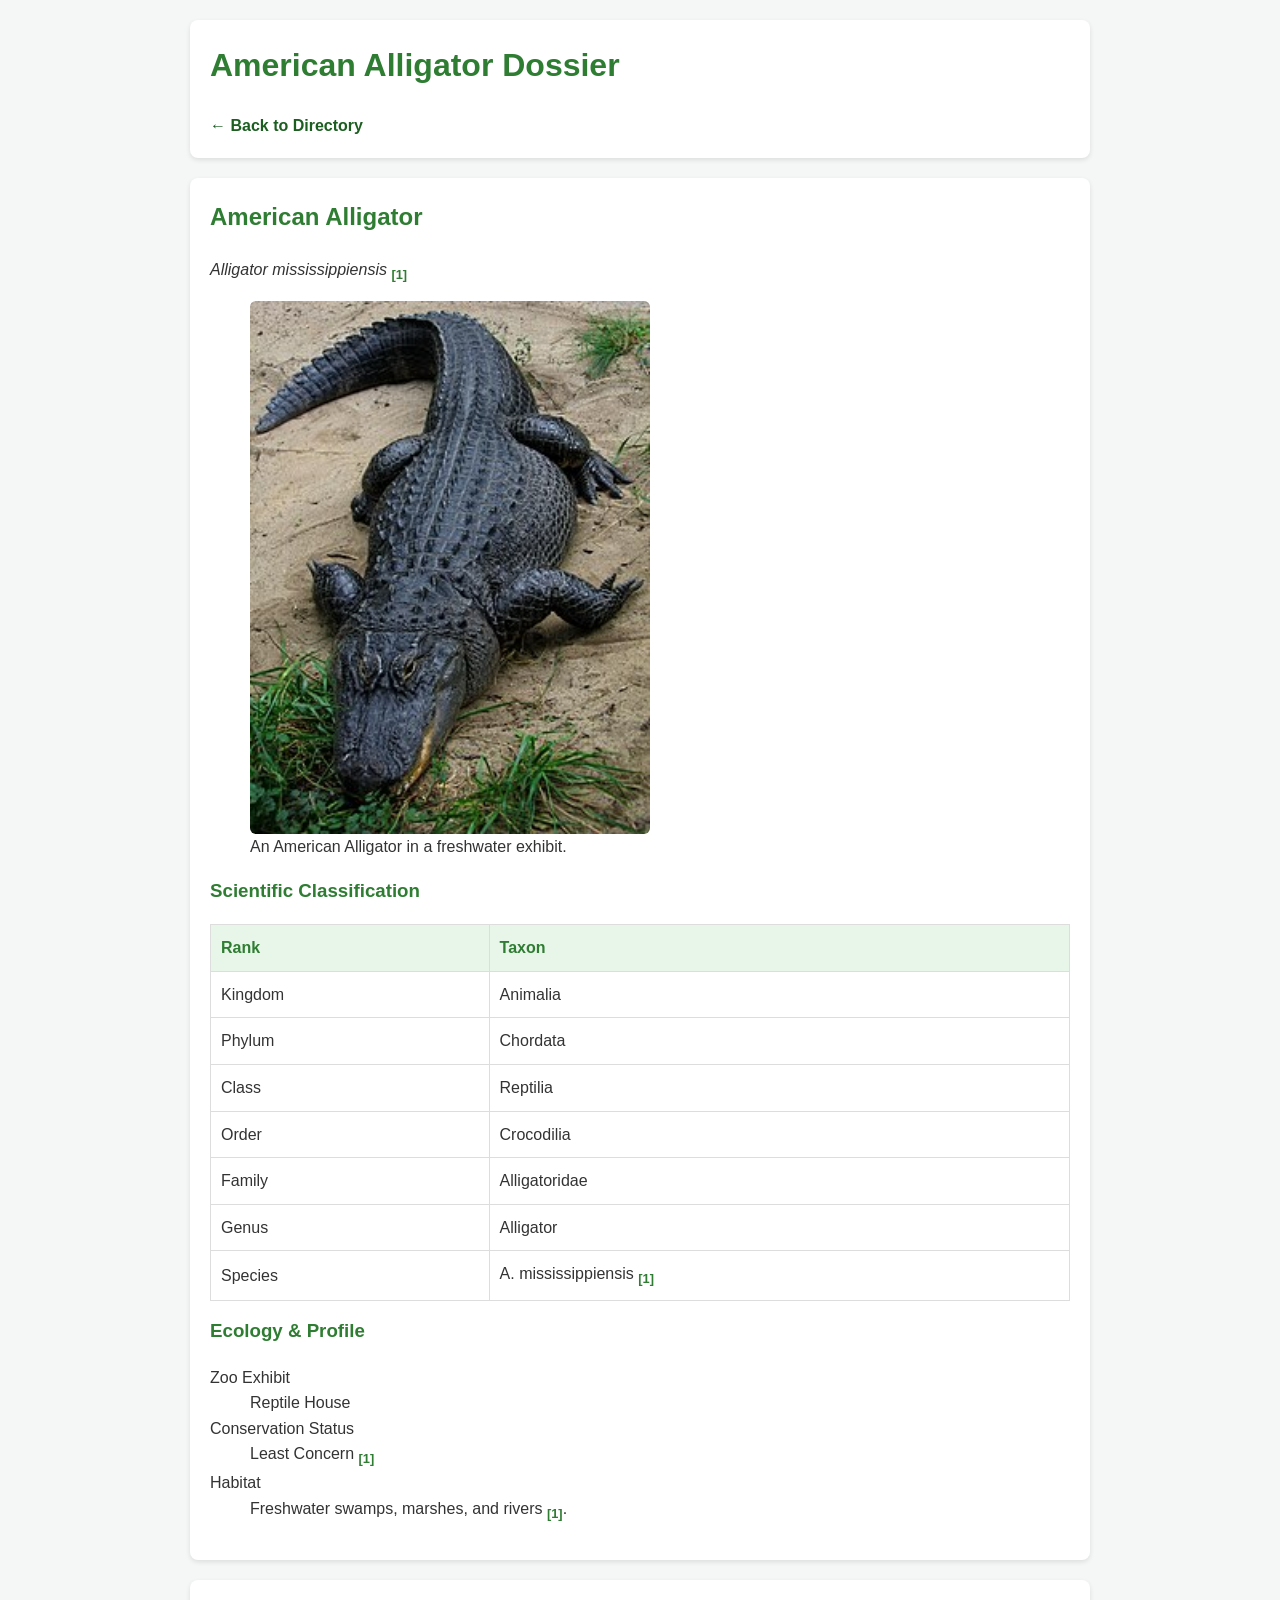
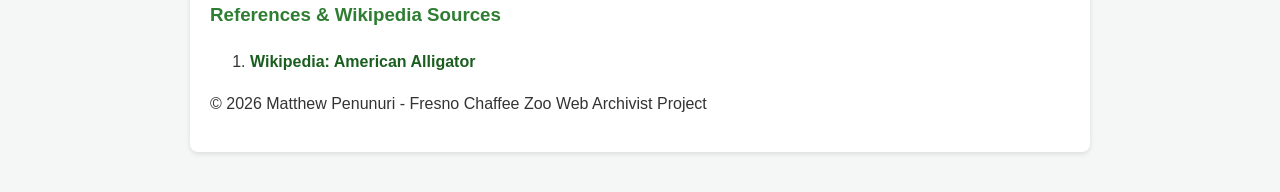
==== American-Alligator.html @ 0815136a "finished animal dossier html part" ====
<!DOCTYPE html>
<html lang="en">
<head>
    <meta charset="UTF-8">
    <meta name="viewport" content="width=device-width, initial-scale=1.0">
    <title>American Alligator - Dossier</title>
    <link rel="stylesheet" href="style.css">
</head>
<body>

    <header>
        <h1>American Alligator Dossier</h1>
        <nav>
            <a href="index.html">&larr; Back to Directory</a>
        </nav>
    </header>

    <main>
        <article>
            <h2>American Alligator</h2>
            <p><em>Alligator mississippiensis</em> <sub><a href="#ref1">[1]</a></sub></p>

            <figure>
                <img src="American-Alligator.jpg" alt="American Alligator resting on the ground" width="400">
                <figcaption>An American Alligator in a freshwater exhibit.</figcaption>
            </figure>

            <h3>Scientific Classification</h3>
            <table border="1">
                <thead>
                    <tr><th>Rank</th><th>Taxon</th></tr>
                </thead>
                <tbody>
                    <tr><td>Kingdom</td><td>Animalia</td></tr>
                    <tr><td>Phylum</td><td>Chordata</td></tr>
                    <tr><td>Class</td><td>Reptilia</td></tr>
                    <tr><td>Order</td><td>Crocodilia</td></tr>
                    <tr><td>Family</td><td>Alligatoridae</td></tr>
                    <tr><td>Genus</td><td>Alligator</td></tr>
                    <tr><td>Species</td><td>A. mississippiensis <sub><a href="#ref1">[1]</a></sub></td></tr>
                </tbody>
            </table>

            <h3>Ecology & Profile</h3>
            <dl>
                <dt>Zoo Exhibit</dt>
                <dd>Reptile House</dd>
                <dt>Conservation Status</dt>
                <dd>Least Concern <sub><a href="#ref1">[1]</a></sub></dd>
                <dt>Habitat</dt>
                <dd>Freshwater swamps, marshes, and rivers <sub><a href="#ref1">[1]</a></sub>.</dd>
            </dl>
        </article>
    </main>

    <footer id="references">
        <h3>References & Wikipedia Sources</h3>
        <ol>
            <li id="ref1"><a href="https://en.wikipedia.org/wiki/American_alligator" target="_blank">Wikipedia: American Alligator</a></li>
        </ol>
        <p>&copy; 2026 Matthew Penunuri - Fresno Chaffee Zoo Web Archivist Project</p>
    </footer>

</body>
</html>
---- style.css ----
/* Body & Layout */
body {
    font-family: Arial, sans-serif;
    line-height: 1.6;
    background-color: #f4f7f6;
    color: #333;
    max-width: 900px;
    margin: 0 auto;
    padding: 20px;
}

/* Header & Card Containers */
header, main, footer {
    background: #ffffff;
    padding: 20px;
    margin-bottom: 20px;
    border-radius: 8px;
    box-shadow: 0 2px 5px rgba(0,0,0,0.1);
}

/* Headings & Links */
h1, h2, h3 {
    color: #2e7d32;
    margin-top: 0;
}

a {
    color: #1b5e20;
    text-decoration: none;
    font-weight: bold;
}

a:hover {
    text-decoration: underline;
}

/* Directory Table */
table {
    width: 100%;
    border-collapse: collapse;
    margin: 15px 0;
}

th, td {
    border: 1px solid #ddd;
    padding: 10px;
    text-align: left;
    vertical-align: middle;
}

th {
    background-color: #e8f5e9;
    color: #2e7d32;
}

/* Images & Subscripts */
img {
    border-radius: 6px;
    display: block;
}

sub a {
    font-size: 0.8rem;
    color: #2e7d32;
}
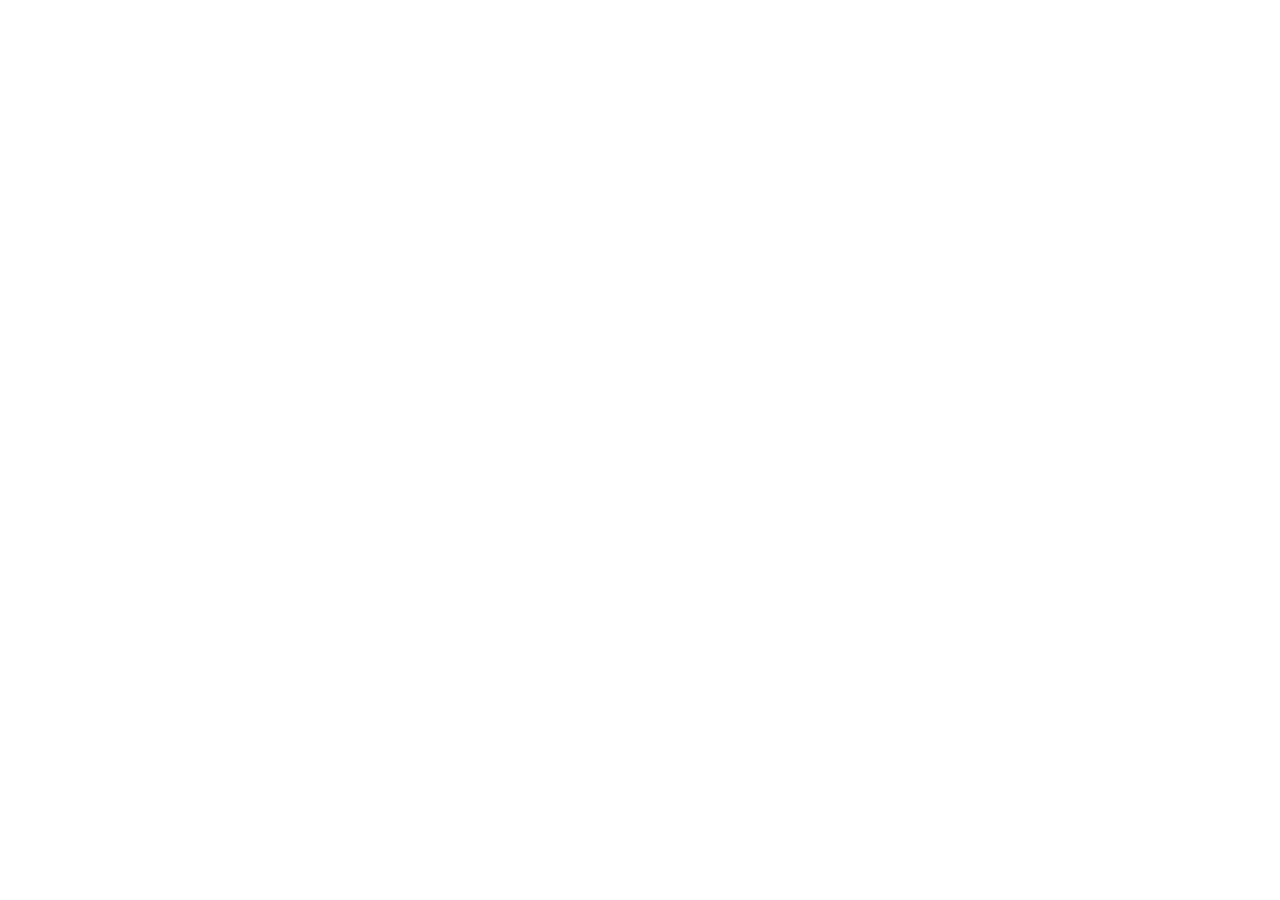
==== commit e0687320: "YO" ====
--- a/American-Alligator.html
+++ b/American-Alligator.html
@@ -3,63 +3,9 @@
 <head>
     <meta charset="UTF-8">
     <meta name="viewport" content="width=device-width, initial-scale=1.0">
-    <title>American Alligator - Dossier</title>
-    <link rel="stylesheet" href="style.css">
+    <title>American Alligator</title>
 </head>
 <body>
-
-    <header>
-        <h1>American Alligator Dossier</h1>
-        <nav>
-            <a href="index.html">&larr; Back to Directory</a>
-        </nav>
-    </header>
-
-    <main>
-        <article>
-            <h2>American Alligator</h2>
-            <p><em>Alligator mississippiensis</em> <sub><a href="#ref1">[1]</a></sub></p>
-
-            <figure>
-                <img src="American-Alligator.jpg" alt="American Alligator resting on the ground" width="400">
-                <figcaption>An American Alligator in a freshwater exhibit.</figcaption>
-            </figure>
-
-            <h3>Scientific Classification</h3>
-            <table border="1">
-                <thead>
-                    <tr><th>Rank</th><th>Taxon</th></tr>
-                </thead>
-                <tbody>
-                    <tr><td>Kingdom</td><td>Animalia</td></tr>
-                    <tr><td>Phylum</td><td>Chordata</td></tr>
-                    <tr><td>Class</td><td>Reptilia</td></tr>
-                    <tr><td>Order</td><td>Crocodilia</td></tr>
-                    <tr><td>Family</td><td>Alligatoridae</td></tr>
-                    <tr><td>Genus</td><td>Alligator</td></tr>
-                    <tr><td>Species</td><td>A. mississippiensis <sub><a href="#ref1">[1]</a></sub></td></tr>
-                </tbody>
-            </table>
-
-            <h3>Ecology & Profile</h3>
-            <dl>
-                <dt>Zoo Exhibit</dt>
-                <dd>Reptile House</dd>
-                <dt>Conservation Status</dt>
-                <dd>Least Concern <sub><a href="#ref1">[1]</a></sub></dd>
-                <dt>Habitat</dt>
-                <dd>Freshwater swamps, marshes, and rivers <sub><a href="#ref1">[1]</a></sub>.</dd>
-            </dl>
-        </article>
-    </main>
-
-    <footer id="references">
-        <h3>References & Wikipedia Sources</h3>
-        <ol>
-            <li id="ref1"><a href="https://en.wikipedia.org/wiki/American_alligator" target="_blank">Wikipedia: American Alligator</a></li>
-        </ol>
-        <p>&copy; 2026 Matthew Penunuri - Fresno Chaffee Zoo Web Archivist Project</p>
-    </footer>
-
+    
 </body>
 </html>
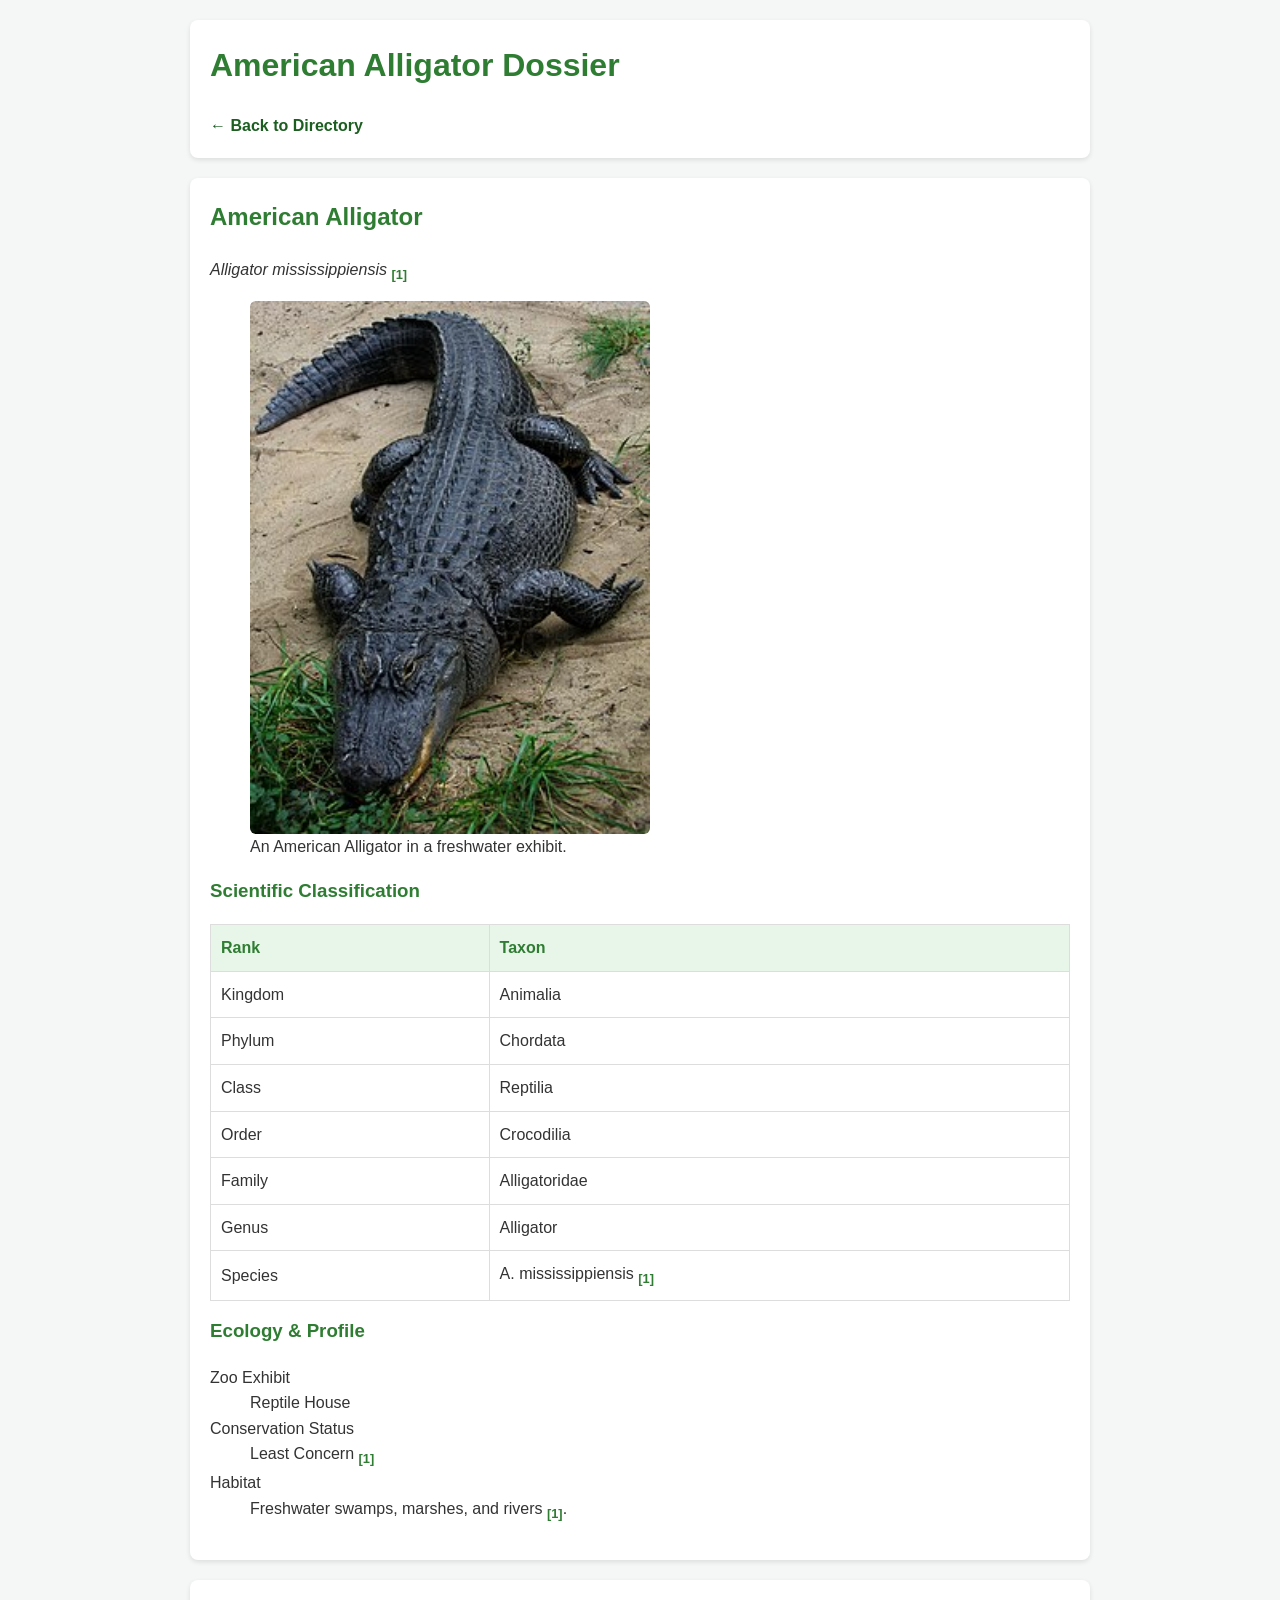
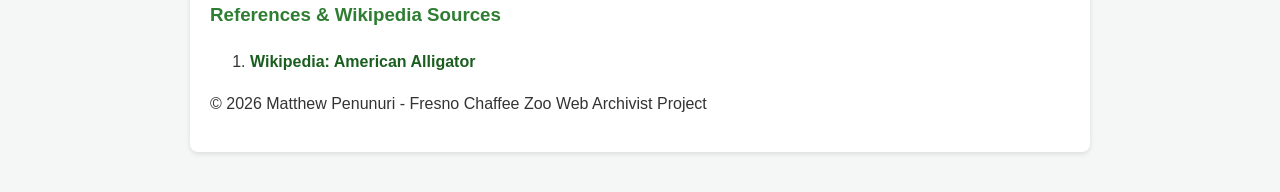
==== commit 78473ac8: "Merge branch 'main' of https://github.com/MatthewPenunuri/Animal-dossier" ====
--- a/American-Alligator.html
+++ b/American-Alligator.html
@@ -3,9 +3,63 @@
 <head>
     <meta charset="UTF-8">
     <meta name="viewport" content="width=device-width, initial-scale=1.0">
-    <title>American Alligator</title>
+    <title>American Alligator - Dossier</title>
+    <link rel="stylesheet" href="style.css">
 </head>
 <body>
-    
+
+    <header>
+        <h1>American Alligator Dossier</h1>
+        <nav>
+            <a href="index.html">&larr; Back to Directory</a>
+        </nav>
+    </header>
+
+    <main>
+        <article>
+            <h2>American Alligator</h2>
+            <p><em>Alligator mississippiensis</em> <sub><a href="#ref1">[1]</a></sub></p>
+
+            <figure>
+                <img src="American-Alligator.jpg" alt="American Alligator resting on the ground" width="400">
+                <figcaption>An American Alligator in a freshwater exhibit.</figcaption>
+            </figure>
+
+            <h3>Scientific Classification</h3>
+            <table border="1">
+                <thead>
+                    <tr><th>Rank</th><th>Taxon</th></tr>
+                </thead>
+                <tbody>
+                    <tr><td>Kingdom</td><td>Animalia</td></tr>
+                    <tr><td>Phylum</td><td>Chordata</td></tr>
+                    <tr><td>Class</td><td>Reptilia</td></tr>
+                    <tr><td>Order</td><td>Crocodilia</td></tr>
+                    <tr><td>Family</td><td>Alligatoridae</td></tr>
+                    <tr><td>Genus</td><td>Alligator</td></tr>
+                    <tr><td>Species</td><td>A. mississippiensis <sub><a href="#ref1">[1]</a></sub></td></tr>
+                </tbody>
+            </table>
+
+            <h3>Ecology & Profile</h3>
+            <dl>
+                <dt>Zoo Exhibit</dt>
+                <dd>Reptile House</dd>
+                <dt>Conservation Status</dt>
+                <dd>Least Concern <sub><a href="#ref1">[1]</a></sub></dd>
+                <dt>Habitat</dt>
+                <dd>Freshwater swamps, marshes, and rivers <sub><a href="#ref1">[1]</a></sub>.</dd>
+            </dl>
+        </article>
+    </main>
+
+    <footer id="references">
+        <h3>References & Wikipedia Sources</h3>
+        <ol>
+            <li id="ref1"><a href="https://en.wikipedia.org/wiki/American_alligator" target="_blank">Wikipedia: American Alligator</a></li>
+        </ol>
+        <p>&copy; 2026 Matthew Penunuri - Fresno Chaffee Zoo Web Archivist Project</p>
+    </footer>
+
 </body>
 </html>
--- a/style.css
+++ b/style.css
@@ -0,0 +1,65 @@
+/* Body & Layout */
+body {
+    font-family: Arial, sans-serif;
+    line-height: 1.6;
+    background-color: #f4f7f6;
+    color: #333;
+    max-width: 900px;
+    margin: 0 auto;
+    padding: 20px;
+}
+
+/* Header & Card Containers */
+header, main, footer {
+    background: #ffffff;
+    padding: 20px;
+    margin-bottom: 20px;
+    border-radius: 8px;
+    box-shadow: 0 2px 5px rgba(0,0,0,0.1);
+}
+
+/* Headings & Links */
+h1, h2, h3 {
+    color: #2e7d32;
+    margin-top: 0;
+}
+
+a {
+    color: #1b5e20;
+    text-decoration: none;
+    font-weight: bold;
+}
+
+a:hover {
+    text-decoration: underline;
+}
+
+/* Directory Table */
+table {
+    width: 100%;
+    border-collapse: collapse;
+    margin: 15px 0;
+}
+
+th, td {
+    border: 1px solid #ddd;
+    padding: 10px;
+    text-align: left;
+    vertical-align: middle;
+}
+
+th {
+    background-color: #e8f5e9;
+    color: #2e7d32;
+}
+
+/* Images & Subscripts */
+img {
+    border-radius: 6px;
+    display: block;
+}
+
+sub a {
+    font-size: 0.8rem;
+    color: #2e7d32;
+}
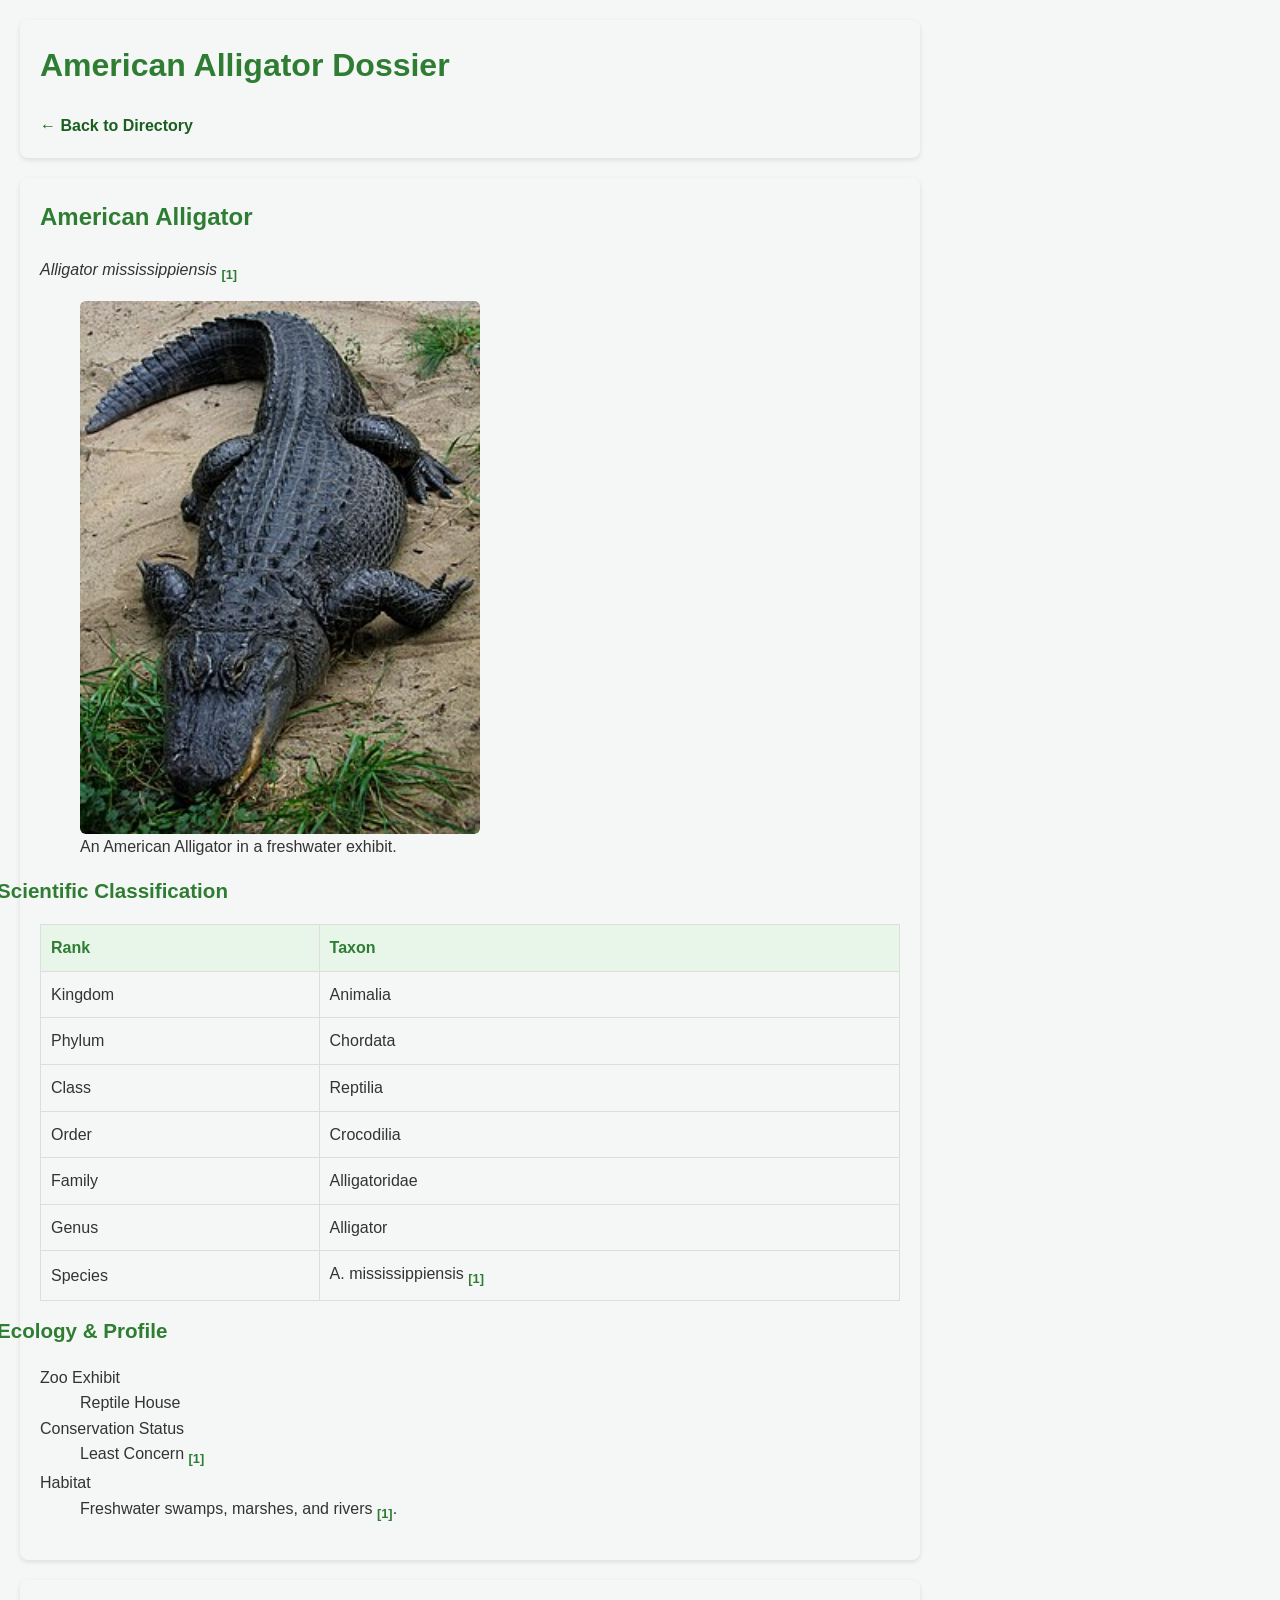
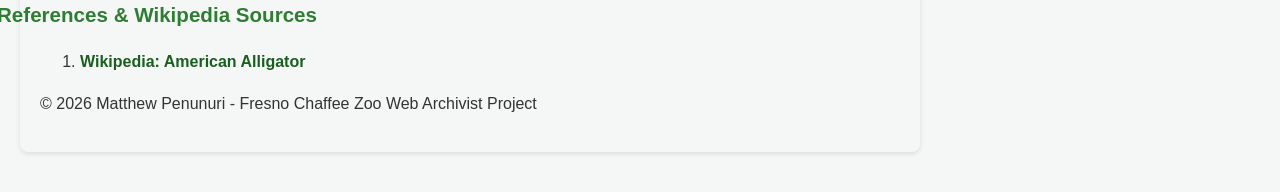
==== commit af363d77: "Summary" ====
--- a/American-Alligator.html
+++ b/American-Alligator.html
@@ -21,7 +21,9 @@
             <p><em>Alligator mississippiensis</em> <sub><a href="#ref1">[1]</a></sub></p>
 
             <figure>
+                <a href="https://tinyurl.com/ynp7xs8j">
                 <img src="American-Alligator.jpg" alt="American Alligator resting on the ground" width="400">
+                </a>
                 <figcaption>An American Alligator in a freshwater exhibit.</figcaption>
             </figure>
 
--- a/style.css
+++ b/style.css
@@ -1,27 +1,41 @@
-/* Body & Layout */
+
 body {
     font-family: Arial, sans-serif;
     line-height: 1.6;
     background-color: #f4f7f6;
     color: #333;
     max-width: 900px;
-    margin: 0 auto;
+    margin: 0.01px ;
     padding: 20px;
 }
 
-/* Header & Card Containers */
+
 header, main, footer {
-    background: #ffffff;
+    background: #3d457600;
     padding: 20px;
     margin-bottom: 20px;
     border-radius: 8px;
     box-shadow: 0 2px 5px rgba(0,0,0,0.1);
 }
 
-/* Headings & Links */
-h1, h2, h3 {
+
+h1, h2, h3, h4 {
     color: #2e7d32;
     margin-top: 0;
+}
+
+h1, h2, h3, h4 {
+    transition: transform 0.3s ease;
+}
+
+
+  h3, h4:hover {
+    transform: scale(1.1);
+}
+
+a:hover {
+    background-color: yellow;
+    font-size: 18px;
 }
 
 a {
@@ -34,7 +48,7 @@
     text-decoration: underline;
 }
 
-/* Directory Table */
+/* uwu Directory Table */
 table {
     width: 100%;
     border-collapse: collapse;
@@ -53,11 +67,26 @@
     color: #2e7d32;
 }
 
-/* Images & Subscripts */
+/* Images */
 img {
     border-radius: 6px;
-    display: block;
+    display: block;}
+img{
+    transition: transform 0.3s ease;
 }
+
+
+img:hover {
+    transform: scale(1.1);
+
+}
+
+    .image-container:hover .image {
+        transform: scale(1.05);
+        box-shadow: 0 8px 16px rgba(0,0,0,0.2);
+
+    }
+
 
 sub a {
     font-size: 0.8rem;
